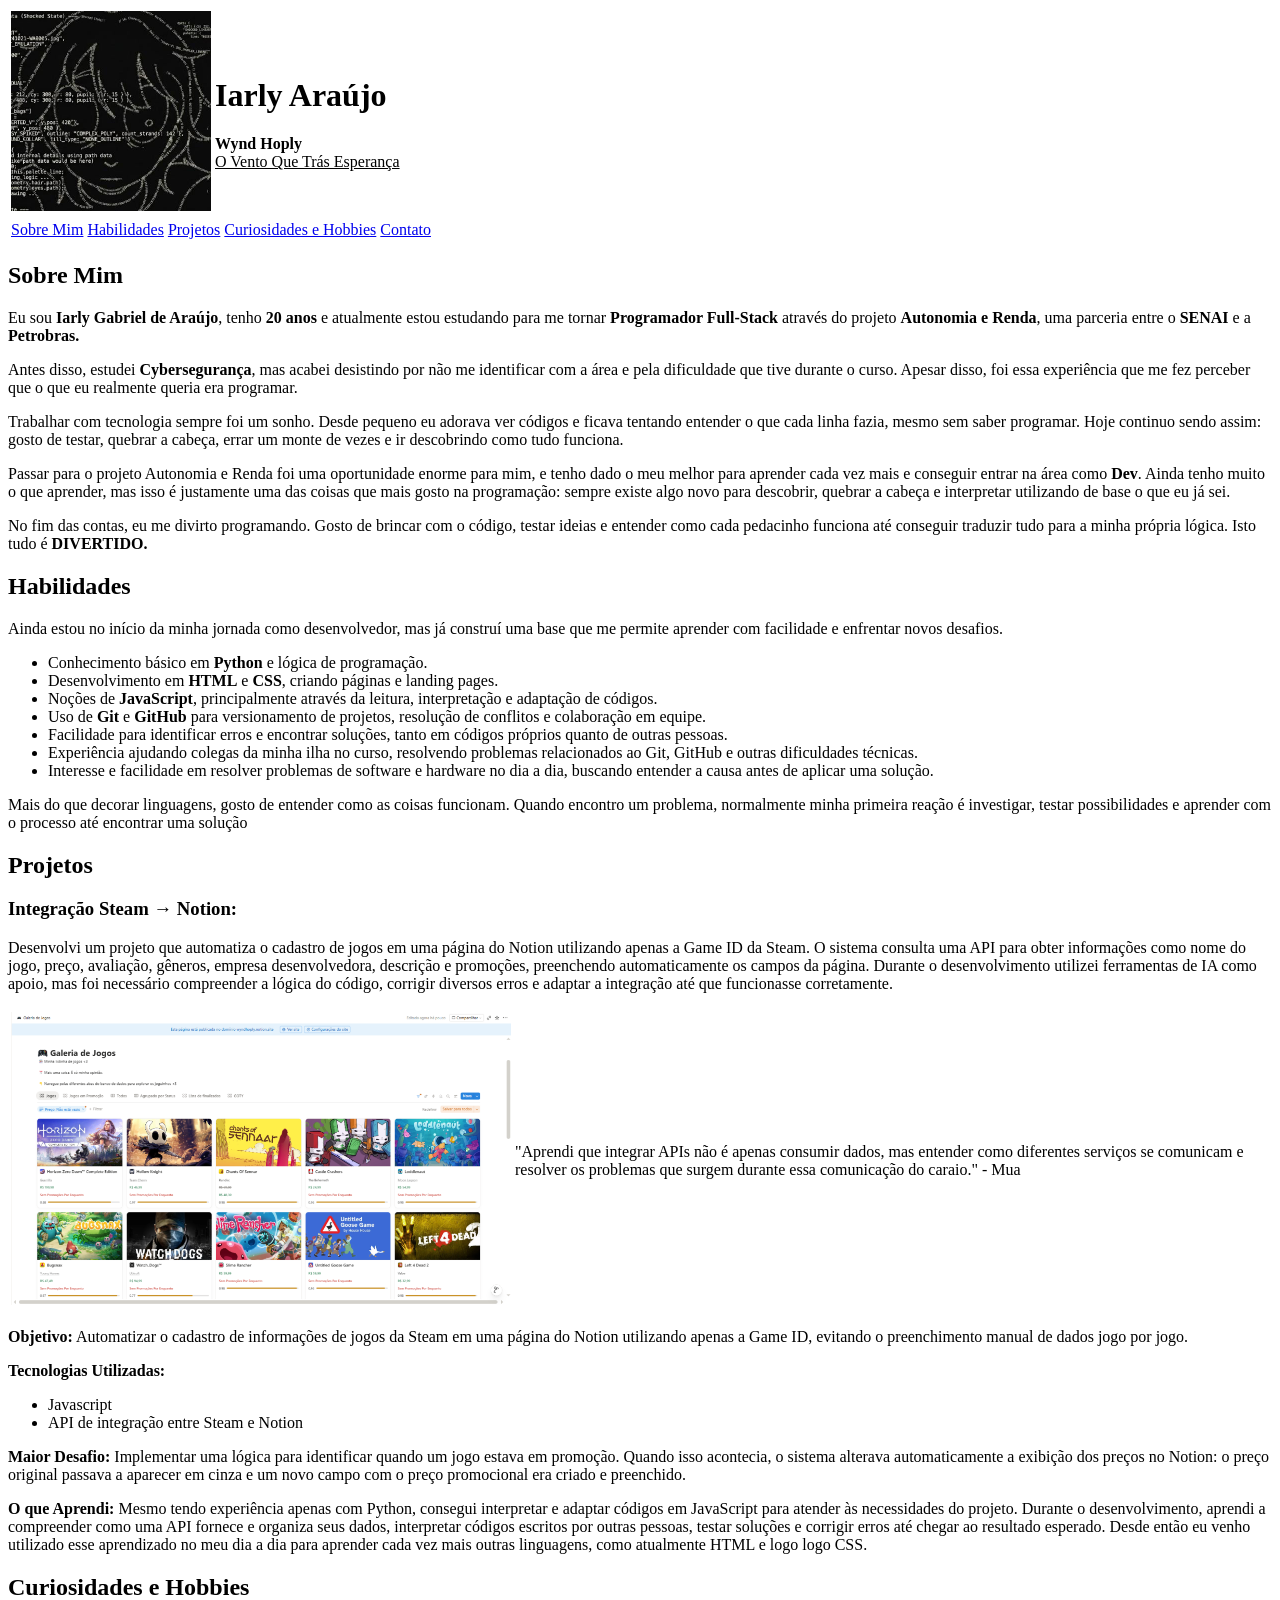
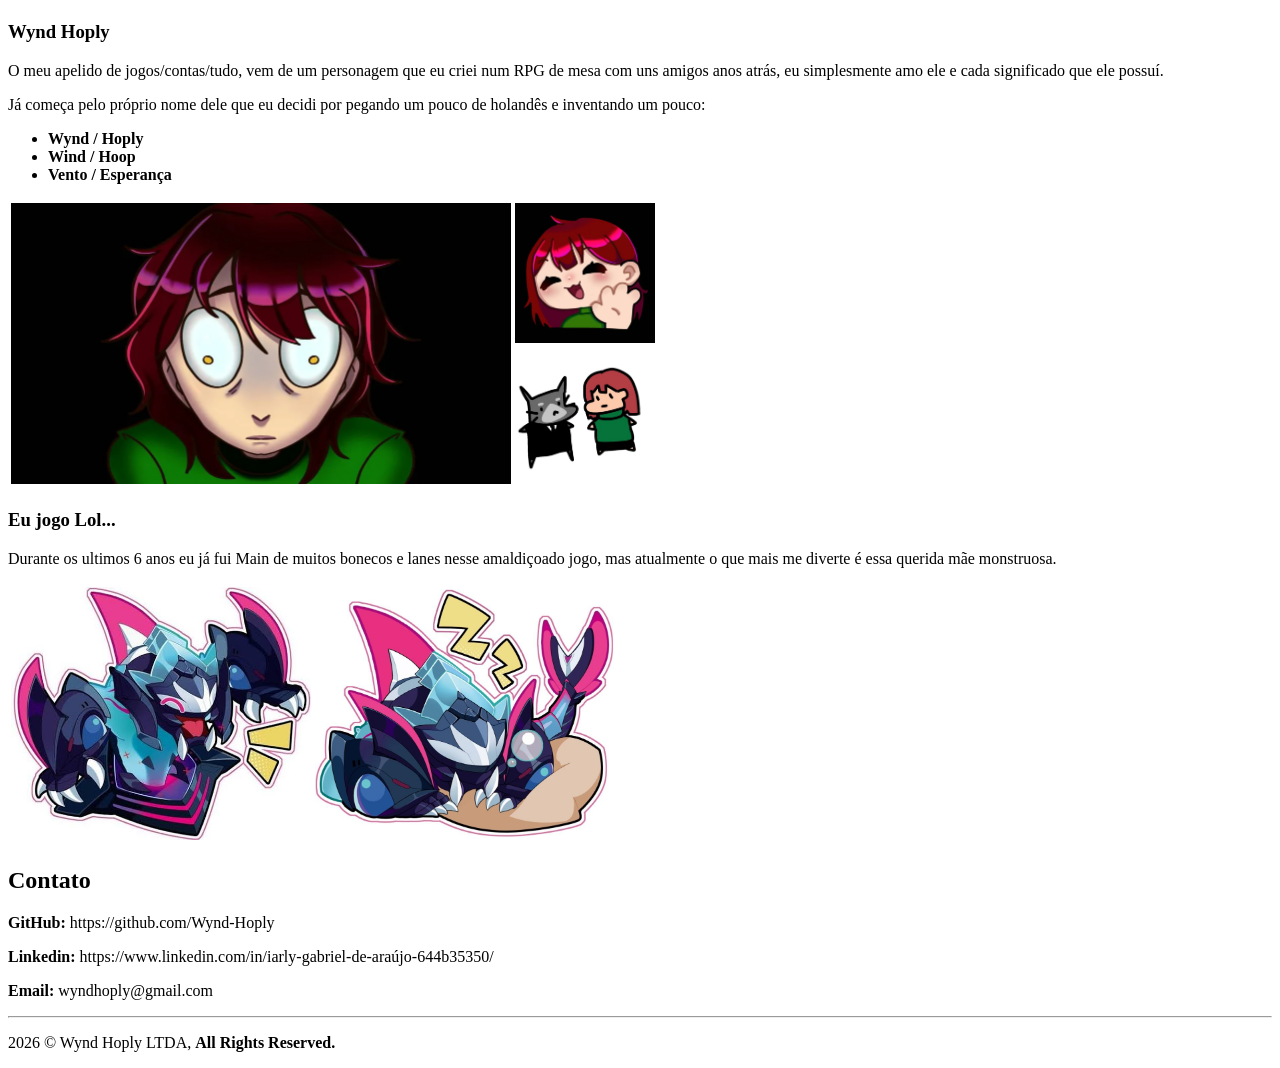
==== aula-05/index.html @ 670672aa "aula 5, criação de landing page pessoal" ====
<!doctype html>
<html lang="pt-BR">
  <head>
    <meta charset="UTF-8" />
    <meta name="viewport" content="width=device-width, initial-scale=1.0" />
    <title>Minha Página Pessoal</title>
  </head>
  <body>
    <header>
      <table>
        <tr>
          <td>
            <img src="wyndcode.jpg" alt="Foto de Perfil github" width="200" />
          </td>
          <td>
            <h1>Iarly Araújo</h1>
            <b>Wynd Hoply</b><br />
            <u>O Vento Que Trás Esperança</u>
          </td>
        </tr>
      </table>
      <nav>
        <table>
          <tr>
            <td><a href="#sobre">Sobre Mim</a></td>
            <td><a href="#habilidades">Habilidades</a></td>
            <td><a href="#projetos">Projetos</a></td>
            <td><a href="#c&h">Curiosidades e Hobbies</a></td>
            <td><a href="#contato">Contato</a></td>
          </tr>
        </table>
      </nav>
    </header>

    <main>
      <section id="sobre" class="about">
        <h2>Sobre Mim</h2>

        <section>
          <p>
            Eu sou <b>Iarly Gabriel de Araújo</b>, tenho <b>20 anos</b> e
            atualmente estou estudando para me tornar
            <b>Programador Full-Stack</b> através do projeto
            <b>Autonomia e Renda</b>, uma parceria entre o <b>SENAI</b> e a
            <b>Petrobras.</b>
          </p>

          <p>
            Antes disso, estudei <b>Cybersegurança</b>, mas acabei desistindo
            por não me identificar com a área e pela dificuldade que tive
            durante o curso. Apesar disso, foi essa experiência que me fez
            perceber que o que eu realmente queria era programar.
          </p>

          <p>
            Trabalhar com tecnologia sempre foi um sonho. Desde pequeno eu
            adorava ver códigos e ficava tentando entender o que cada linha
            fazia, mesmo sem saber programar. Hoje continuo sendo assim: gosto
            de testar, quebrar a cabeça, errar um monte de vezes e ir
            descobrindo como tudo funciona.
          </p>

          <p>
            Passar para o projeto Autonomia e Renda foi uma oportunidade enorme
            para mim, e tenho dado o meu melhor para aprender cada vez mais e
            conseguir entrar na área como <b>Dev</b>. Ainda tenho muito o que
            aprender, mas isso é justamente uma das coisas que mais gosto na
            programação: sempre existe algo novo para descobrir, quebrar a
            cabeça e interpretar utilizando de base o que eu já sei.
          </p>

          <p>
            No fim das contas, eu me divirto programando. Gosto de brincar com o
            código, testar ideias e entender como cada pedacinho funciona até
            conseguir traduzir tudo para a minha própria lógica. Isto tudo é
            <b>DIVERTIDO.</b>
          </p>
        </section>
      </section>

      <section id="habilidades" class="habilities">
        <h2>Habilidades</h2>

        <section>
          <p>
            Ainda estou no início da minha jornada como desenvolvedor, mas já
            construí uma base que me permite aprender com facilidade e enfrentar
            novos desafios.
          </p>

          <ul>
            <li>
              Conhecimento básico em <strong>Python</strong> e lógica de
              programação.
            </li>
            <li>
              Desenvolvimento em <strong>HTML</strong> e <strong>CSS</strong>,
              criando páginas e landing pages.
            </li>
            <li>
              Noções de <strong>JavaScript</strong>, principalmente através da
              leitura, interpretação e adaptação de códigos.
            </li>
            <li>
              Uso de <strong>Git</strong> e <strong>GitHub</strong> para
              versionamento de projetos, resolução de conflitos e colaboração em
              equipe.
            </li>
            <li>
              Facilidade para identificar erros e encontrar soluções, tanto em
              códigos próprios quanto de outras pessoas.
            </li>
            <li>
              Experiência ajudando colegas da minha ilha no curso, resolvendo
              problemas relacionados ao Git, GitHub e outras dificuldades
              técnicas.
            </li>
            <li>
              Interesse e facilidade em resolver problemas de software e
              hardware no dia a dia, buscando entender a causa antes de aplicar
              uma solução.
            </li>
          </ul>

          <p>
            Mais do que decorar linguagens, gosto de entender como as coisas
            funcionam. Quando encontro um problema, normalmente minha primeira
            reação é investigar, testar possibilidades e aprender com o processo
            até encontrar uma solução
          </p>
        </section>
      </section>

      <section id="projetos" class="projects">
        <h2>Projetos</h2>

        <section>
          <h3>Integração Steam → Notion:</h3>
          <section>
            <p>
              Desenvolvi um projeto que automatiza o cadastro de jogos em uma
              página do Notion utilizando apenas a Game ID da Steam. O sistema
              consulta uma API para obter informações como nome do jogo, preço,
              avaliação, gêneros, empresa desenvolvedora, descrição e promoções,
              preenchendo automaticamente os campos da página. Durante o
              desenvolvimento utilizei ferramentas de IA como apoio, mas foi
              necessário compreender a lógica do código, corrigir diversos erros
              e adaptar a integração até que funcionasse corretamente.
            </p>

            <table>
              <tr>
                <td><img src="projeto1.jpg" alt="" width="500" /></td>
                <td>
                  <p>
                    "Aprendi que integrar APIs não é apenas consumir dados, mas
                    entender como diferentes serviços se comunicam e resolver os
                    problemas que surgem durante essa comunicação do caraio." -
                    Mua
                  </p>
                </td>
              </tr>
            </table>

            <p>
              <b>Objetivo:</b> Automatizar o cadastro de informações de jogos da
              Steam em uma página do Notion utilizando apenas a Game ID,
              evitando o preenchimento manual de dados jogo por jogo.
            </p>

            <b>Tecnologias Utilizadas:</b>
            <ul>
              <li>Javascript</li>
              <li>API de integração entre Steam e Notion</li>
            </ul>

            <p>
              <b>Maior Desafio:</b> Implementar uma lógica para identificar
              quando um jogo estava em promoção. Quando isso acontecia, o
              sistema alterava automaticamente a exibição dos preços no Notion:
              o preço original passava a aparecer em cinza e um novo campo com o
              preço promocional era criado e preenchido.
            </p>

            <p>
              <b>O que Aprendi:</b> Mesmo tendo experiência apenas com Python,
              consegui interpretar e adaptar códigos em JavaScript para atender
              às necessidades do projeto. Durante o desenvolvimento, aprendi a
              compreender como uma API fornece e organiza seus dados,
              interpretar códigos escritos por outras pessoas, testar soluções e
              corrigir erros até chegar ao resultado esperado. Desde então eu
              venho utilizado esse aprendizado no meu dia a dia para aprender
              cada vez mais outras linguagens, como atualmente HTML e logo logo
              CSS.
            </p>
          </section>
        </section>
      </section>

      <section id="c&h" class="hobbies">
        <h2>Curiosidades e Hobbies</h2>

        <section>
          <h3>Wynd Hoply</h3>
          <p>
            O meu apelido de jogos/contas/tudo, vem de um personagem que eu
            criei num RPG de mesa com uns amigos anos atrás, eu simplesmente amo
            ele e cada significado que ele possuí.
          </p>
          <p>
            Já começa pelo próprio nome dele que eu decidi por pegando um pouco
            de holandês e inventando um pouco:
          </p>
          <ul>
            <li><strong>Wynd / Hoply</strong></li>
            <li><strong>Wind / Hoop</strong></li>
            <li><strong>Vento / Esperança</strong></li>
          </ul>


          <table>
            <tr>
              <td rowspan="2">
                <img src="wynd1.webp" alt="Wynd Inspirado na Pomni" width="500" />
              </td>

              <!-- Imagem pequena de cima -->
              <td>
                <img src="wyndzinho.webp" alt="Pequeno Wynd" width="140" />
              </td>
            </tr>
            <tr>
              <!-- Imagem pequena de baixo -->
              <td>
                <img src="wynd3.webp" alt="Wynd e Amigo" width="130" />
              </td>
            </tr>
          </table>
        </section>
        <section>
            <h3>Eu jogo Lol...</h3>
            <p>Durante os ultimos 6 anos eu já fui Main de muitos bonecos e lanes nesse amaldiçoado jogo, mas atualmente o que mais me diverte é essa querida mãe monstruosa.</p>

            <table>
                <tr>
                    <td><img src="reksai1.jpg" alt="" width="300"></td>
                    <td><img src="reksai2.jpg" alt="" width="300"></td>
                </tr>

            </table>
            
        </section>



      </section>

      <section id="contato" class="contact">
        <h2>Contato</h2>
        <p><b>GitHub:</b> https://github.com/Wynd-Hoply</p>
        <p>
          <b>Linkedin:</b>
          https://www.linkedin.com/in/iarly-gabriel-de-araújo-644b35350/
        </p>
        <p><b>Email:</b> wyndhoply@gmail.com</p>
      </section>
    </main>

    <!--Rodapé-->
    <footer>
      <hr />
      <p>2026 &copy; Wynd Hoply LTDA, <b>All Rights Reserved.</b></p>
    </footer>
  </body>
</html>
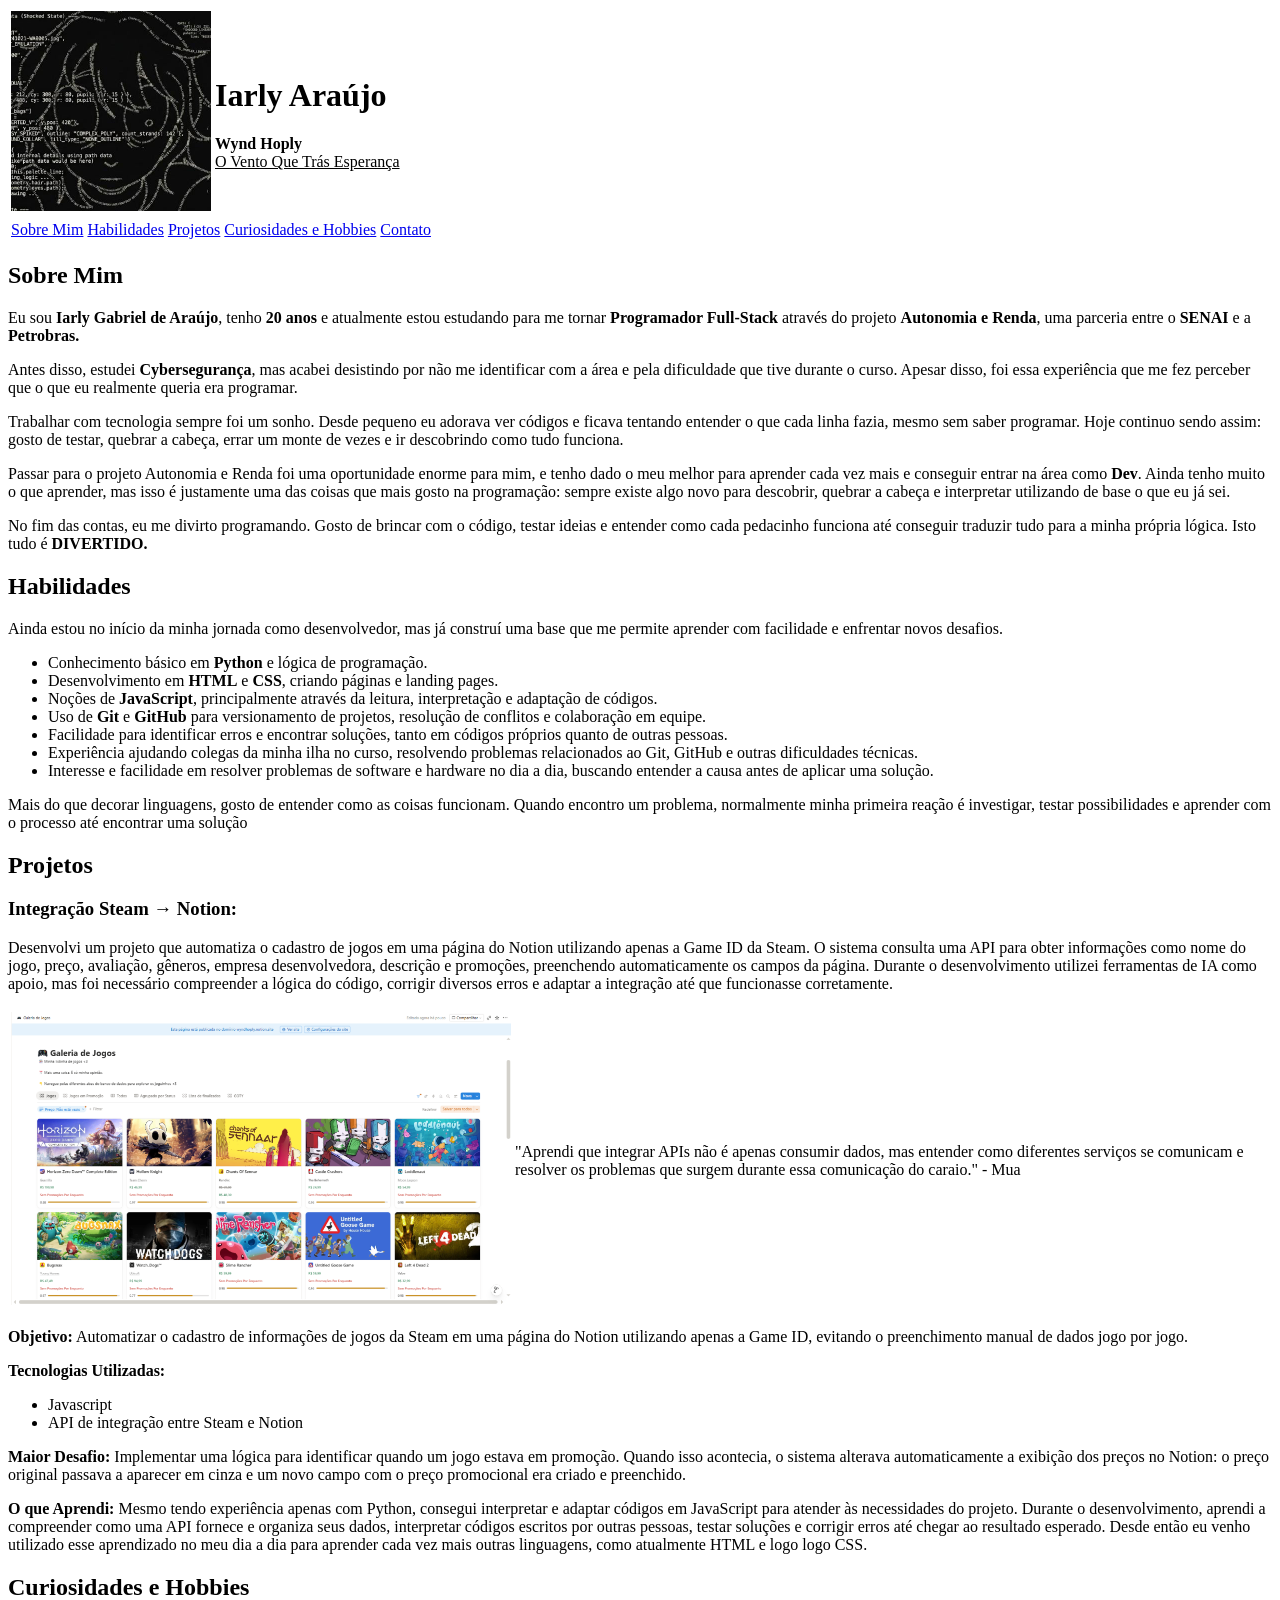
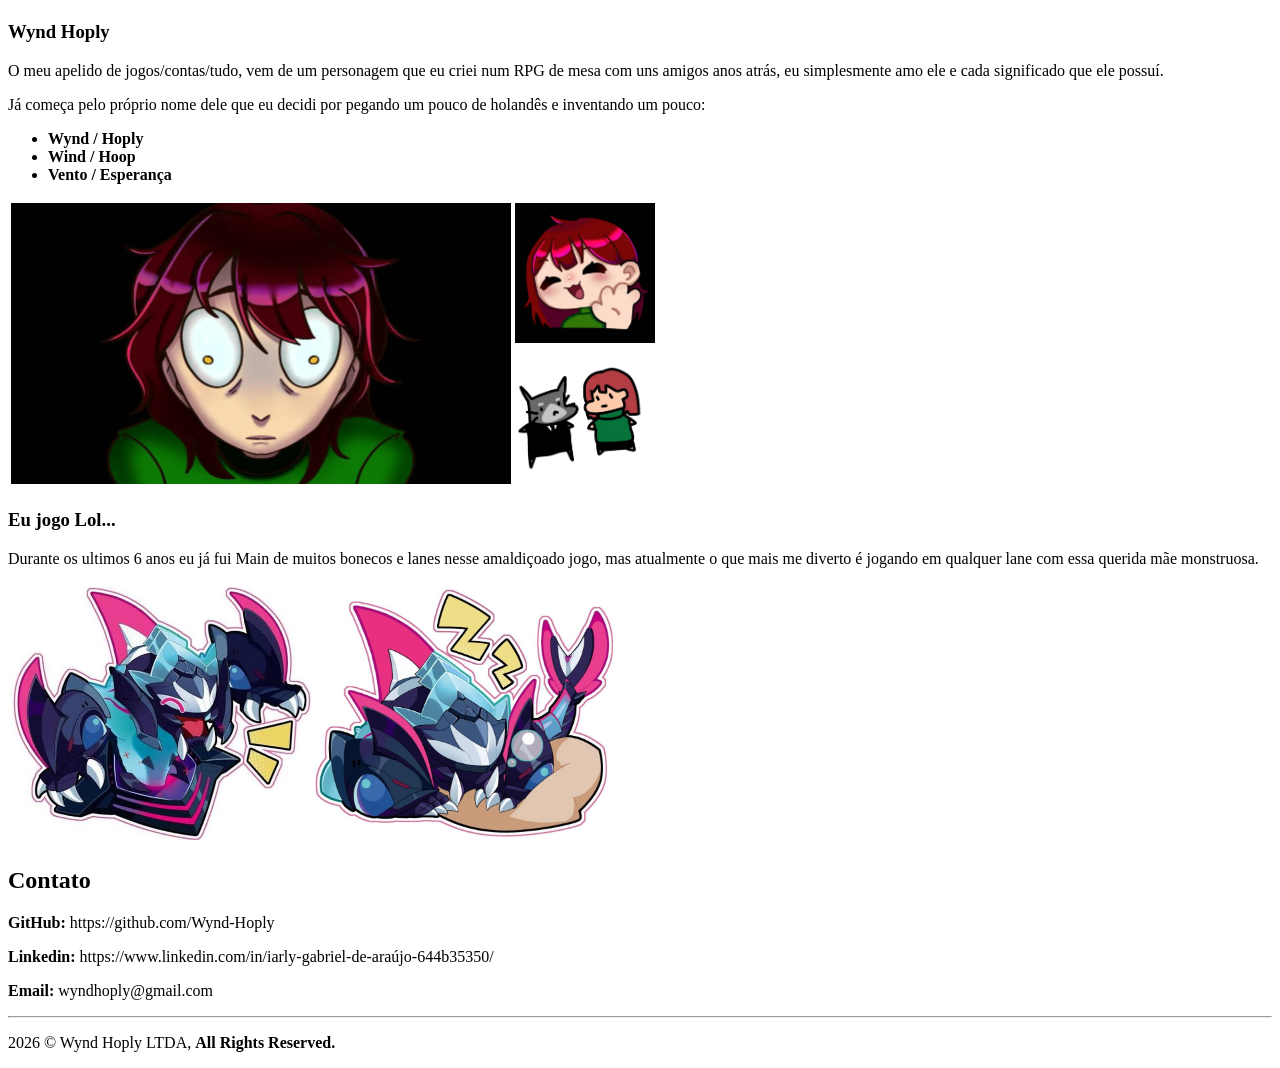
==== commit 56e4de70: "correção de erros e utilização do prettier" ====
--- a/aula-05/index.html
+++ b/aula-05/index.html
@@ -217,11 +217,14 @@
             <li><strong>Vento / Esperança</strong></li>
           </ul>
 
-
           <table>
             <tr>
               <td rowspan="2">
-                <img src="wynd1.webp" alt="Wynd Inspirado na Pomni" width="500" />
+                <img
+                  src="wynd1.webp"
+                  alt="Wynd Inspirado na Pomni"
+                  width="500"
+                />
               </td>
 
               <!-- Imagem pequena de cima -->
@@ -238,21 +241,20 @@
           </table>
         </section>
         <section>
-            <h3>Eu jogo Lol...</h3>
-            <p>Durante os ultimos 6 anos eu já fui Main de muitos bonecos e lanes nesse amaldiçoado jogo, mas atualmente o que mais me diverte é essa querida mãe monstruosa.</p>
-
-            <table>
-                <tr>
-                    <td><img src="reksai1.jpg" alt="" width="300"></td>
-                    <td><img src="reksai2.jpg" alt="" width="300"></td>
-                </tr>
-
-            </table>
-            
-        </section>
-
-
-
+          <h3>Eu jogo Lol...</h3>
+          <p>
+            Durante os ultimos 6 anos eu já fui Main de muitos bonecos e lanes
+            nesse amaldiçoado jogo, mas atualmente o que mais me diverto é
+            jogando em qualquer lane com essa querida mãe monstruosa.
+          </p>
+
+          <table>
+            <tr>
+              <td><img src="reksai1.jpg" alt="" width="300" /></td>
+              <td><img src="reksai2.jpg" alt="" width="300" /></td>
+            </tr>
+          </table>
+        </section>
       </section>
 
       <section id="contato" class="contact">
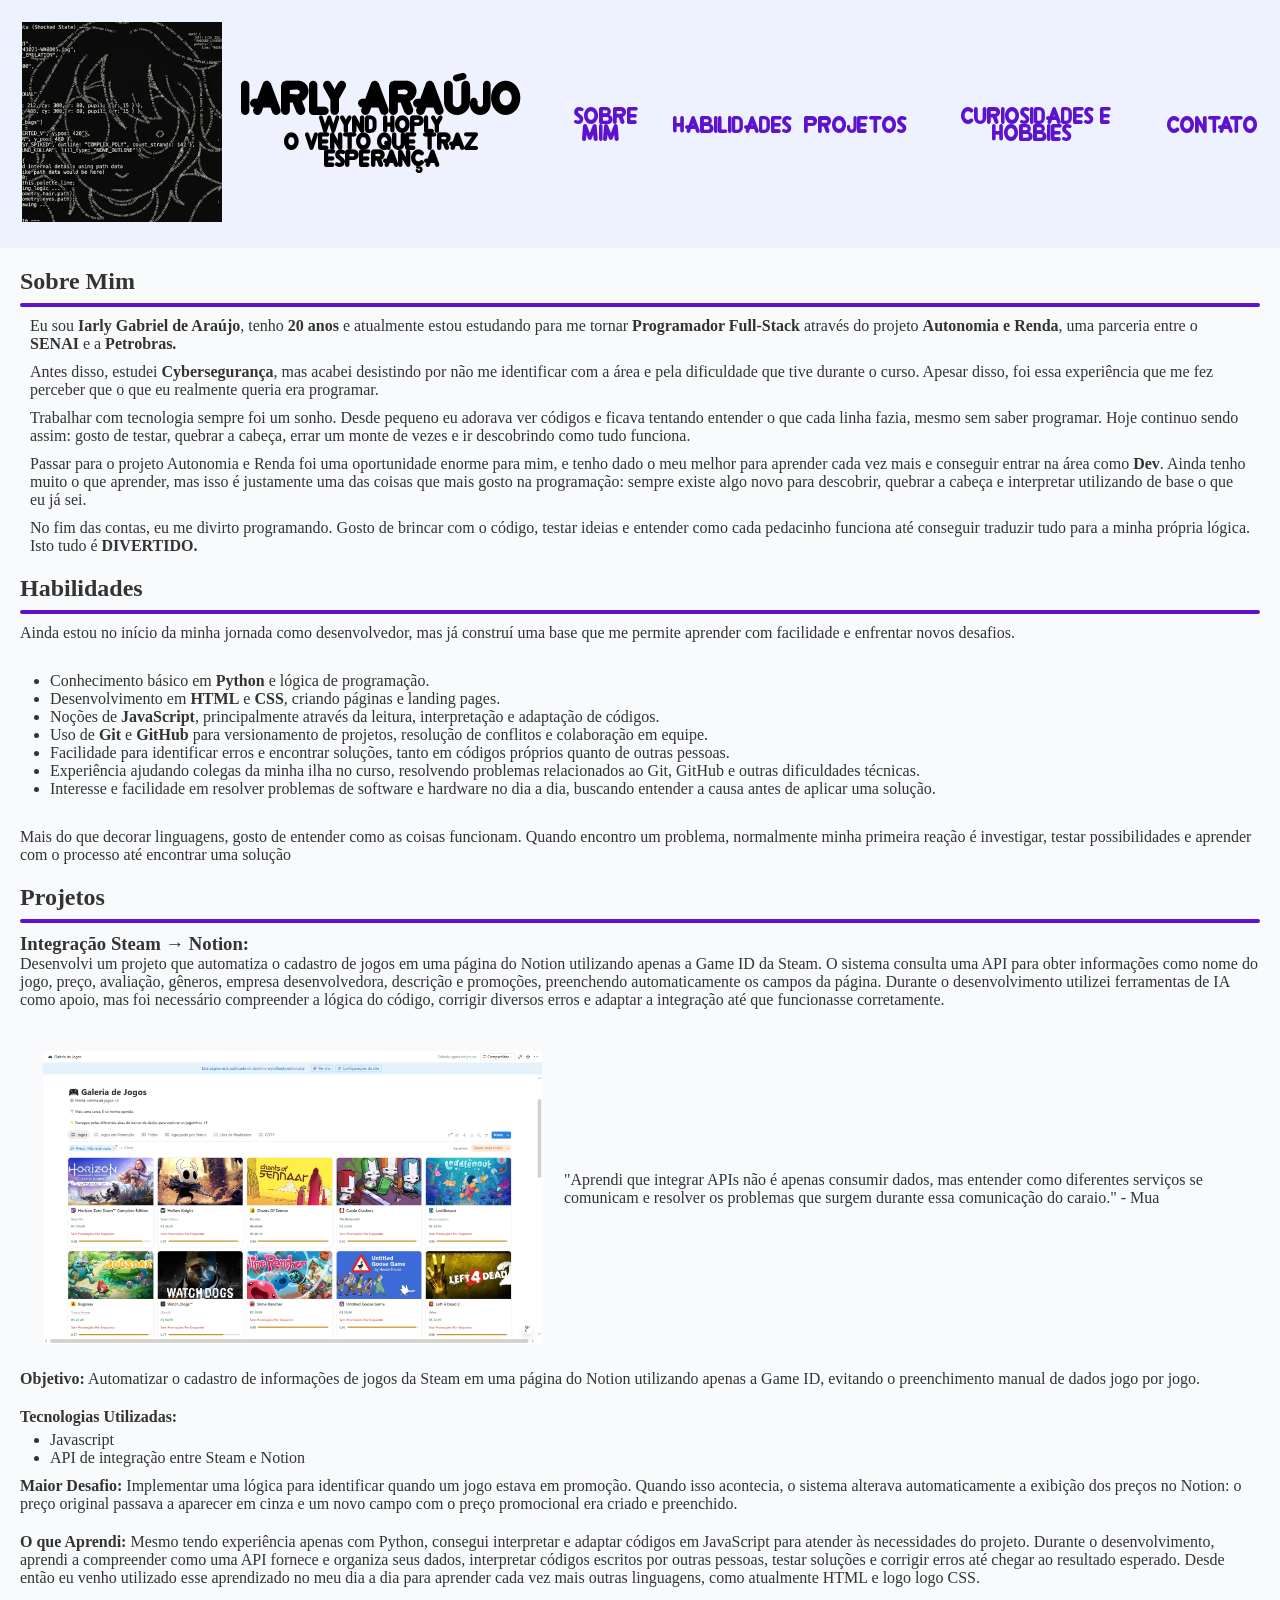
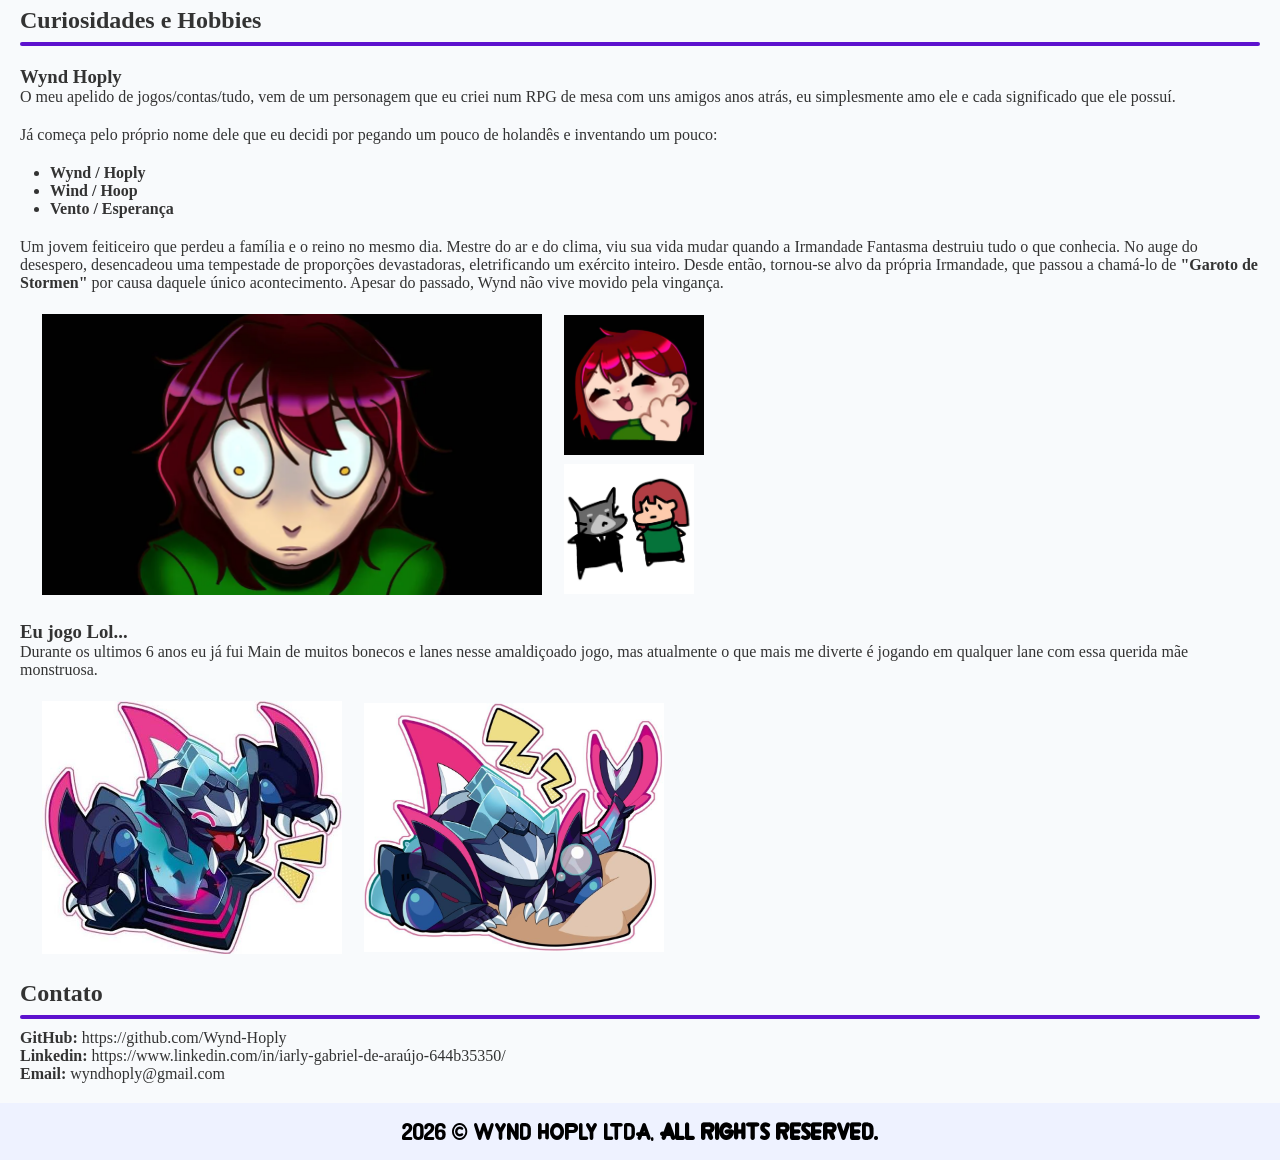
==== commit 231fd0b7: "style: Criação de estilo de página, deixando organizado, centralizado e bonito" ====
--- a/aula-05/index.html
+++ b/aula-05/index.html
@@ -4,9 +4,10 @@
     <meta charset="UTF-8" />
     <meta name="viewport" content="width=device-width, initial-scale=1.0" />
     <title>Minha Página Pessoal</title>
+    <link rel="stylesheet" href="style.css">
   </head>
   <body>
-    <header>
+    <header class="header">
       <table>
         <tr>
           <td>
@@ -15,11 +16,11 @@
           <td>
             <h1>Iarly Araújo</h1>
             <b>Wynd Hoply</b><br />
-            <u>O Vento Que Trás Esperança</u>
+            <b>O Vento Que Traz Esperança</b>
           </td>
         </tr>
       </table>
-      <nav>
+      <nav class="nav-menu">
         <table>
           <tr>
             <td><a href="#sobre">Sobre Mim</a></td>
@@ -150,7 +151,7 @@
 
             <table>
               <tr>
-                <td><img src="projeto1.jpg" alt="" width="500" /></td>
+                <td><img src="projeto1.jpg" alt="Projeto Notion" width="500" /></td>
                 <td>
                   <p>
                     "Aprendi que integrar APIs não é apenas consumir dados, mas
@@ -216,6 +217,8 @@
             <li><strong>Wind / Hoop</strong></li>
             <li><strong>Vento / Esperança</strong></li>
           </ul>
+
+          <p>Um jovem feiticeiro que perdeu a família e o reino no mesmo dia. Mestre do ar e do clima, viu sua vida mudar quando a Irmandade Fantasma destruiu tudo o que conhecia. No auge do desespero, desencadeou uma tempestade de proporções devastadoras, eletrificando um exército inteiro. Desde então, tornou-se alvo da própria Irmandade, que passou a chamá-lo de <strong>"Garoto de Stormen"</strong> por causa daquele único acontecimento. Apesar do passado, Wynd não vive movido pela vingança.</p>
 
           <table>
             <tr>
@@ -244,7 +247,7 @@
           <h3>Eu jogo Lol...</h3>
           <p>
             Durante os ultimos 6 anos eu já fui Main de muitos bonecos e lanes
-            nesse amaldiçoado jogo, mas atualmente o que mais me diverto é
+            nesse amaldiçoado jogo, mas atualmente o que mais me diverte é
             jogando em qualquer lane com essa querida mãe monstruosa.
           </p>
 
@@ -269,8 +272,7 @@
     </main>
 
     <!--Rodapé-->
-    <footer>
-      <hr />
+    <footer class="footer">
       <p>2026 &copy; Wynd Hoply LTDA, <b>All Rights Reserved.</b></p>
     </footer>
   </body>
--- a/aula-05/style.css
+++ b/aula-05/style.css
@@ -0,0 +1,135 @@
+/* Adicionando fonte Nova */
+@font-face {
+    font-family: Crewniverse;
+    src: url(crewniverse_font.otf);
+         font-weight: normal;
+         font-style: normal;
+         font-display: swap;
+}
+
+/* Resetando o style da Página */
+* {
+    margin: 0;
+    padding: 0;
+    box-sizing: border-box;
+}
+
+/* corpo da pagina */
+body {
+    font-family: Georgia, 'Times New Roman', Times, serif;
+    background-color: #F8FAFC;
+    color: #333;
+    
+}
+
+/* Cabeçalho */
+.header {
+    font-family: Crewniverse, sans-serif;
+    letter-spacing: 0px;
+    color: black;
+
+    justify-content: center;
+    display: flex;
+
+    background-color: #EEF2FF;
+    padding: 20px;
+    text-align: center;
+    text-decoration: none;
+}
+
+/* Nav */
+nav.nav-menu a {
+    text-decoration: none;
+    color: #5d12ce;
+    margin-left: 10px;
+}
+.nav-menu {
+    display: flex;
+    justify-content: center;
+    border: 100px;
+}
+
+/* Sobre mim */
+.about {
+    margin: 20px;
+}
+.about p {
+    margin: 10px;
+}
+
+/* Habilidades */
+.habilities {
+    margin: 20px;
+}
+.habilities ul {
+    margin: 30px;
+}
+
+/* Projetos */
+.projects {
+    margin: 20px;
+}
+.projects img {
+    margin: 20px;
+    
+}
+.projects p {
+    margin-bottom: 20px;
+}
+.projects ul {
+        margin-left: 30px;
+        margin-top: 5px;
+        margin-bottom: 10px;
+}
+
+/* Hobbies */
+.hobbies {
+    margin: 20px;
+}
+.hobbies p {
+    margin-bottom: 20px;
+}
+.hobbies ul {
+    margin-left: 30px;
+    margin-bottom: 20px;
+}
+.hobbies img {
+    margin-left: 20px;
+}
+.hobbies h3 {
+    margin-top: 20px;
+}
+
+.contact {
+    margin: 20px;
+}
+
+/* Definição de cada titulo 2 */
+h2 {
+    margin-bottom: 10px;
+
+}
+h2::after {
+    content: "";
+    display: block;
+    width: 100%;
+    height: 4px;
+    background: #5d12ce;
+    border-radius: 10px;
+    margin-top: 8px;
+}
+
+/*Rodapé*/
+.footer {
+    font-family: Crewniverse, sans-serif;
+    letter-spacing: 0px;
+    color: black;
+
+    justify-content: center;
+    display: flex;
+
+    background-color: #EEF2FF;
+    padding: 20px;
+    text-align: center;
+    text-decoration: none;
+}
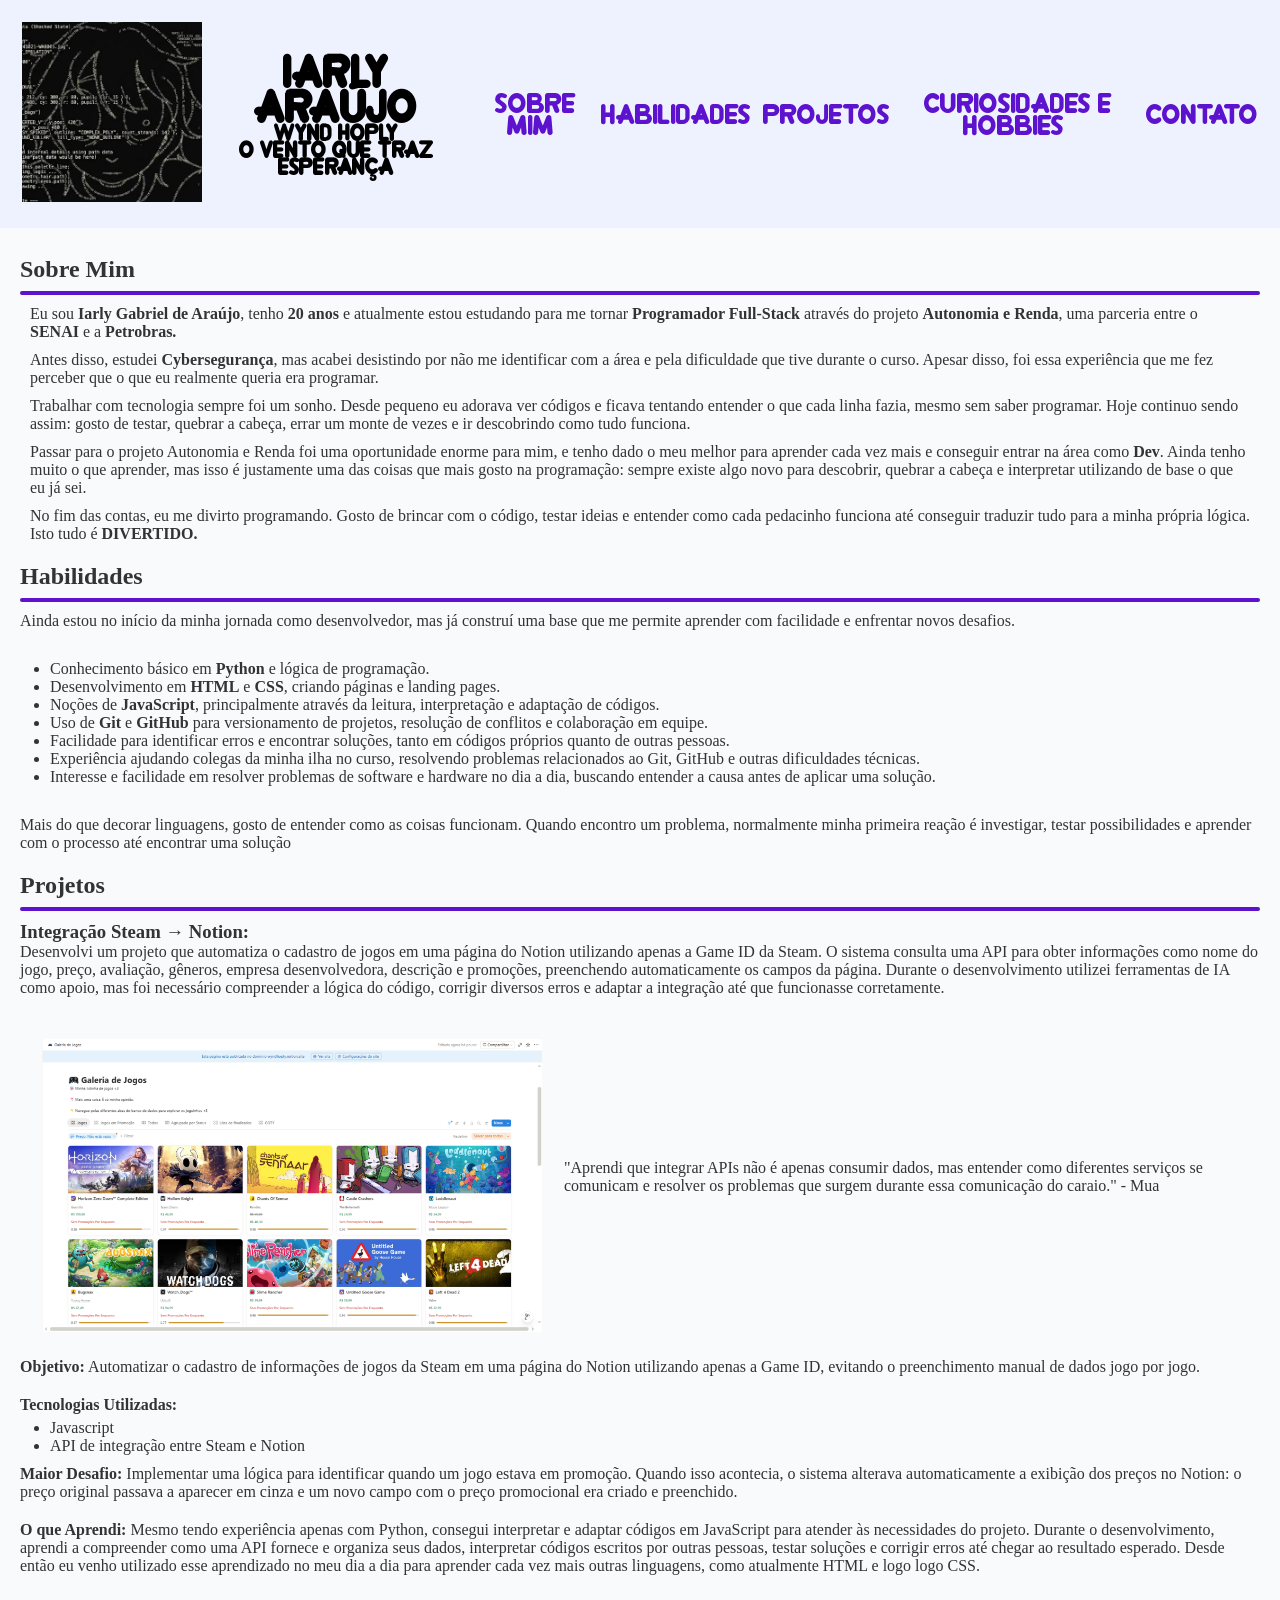
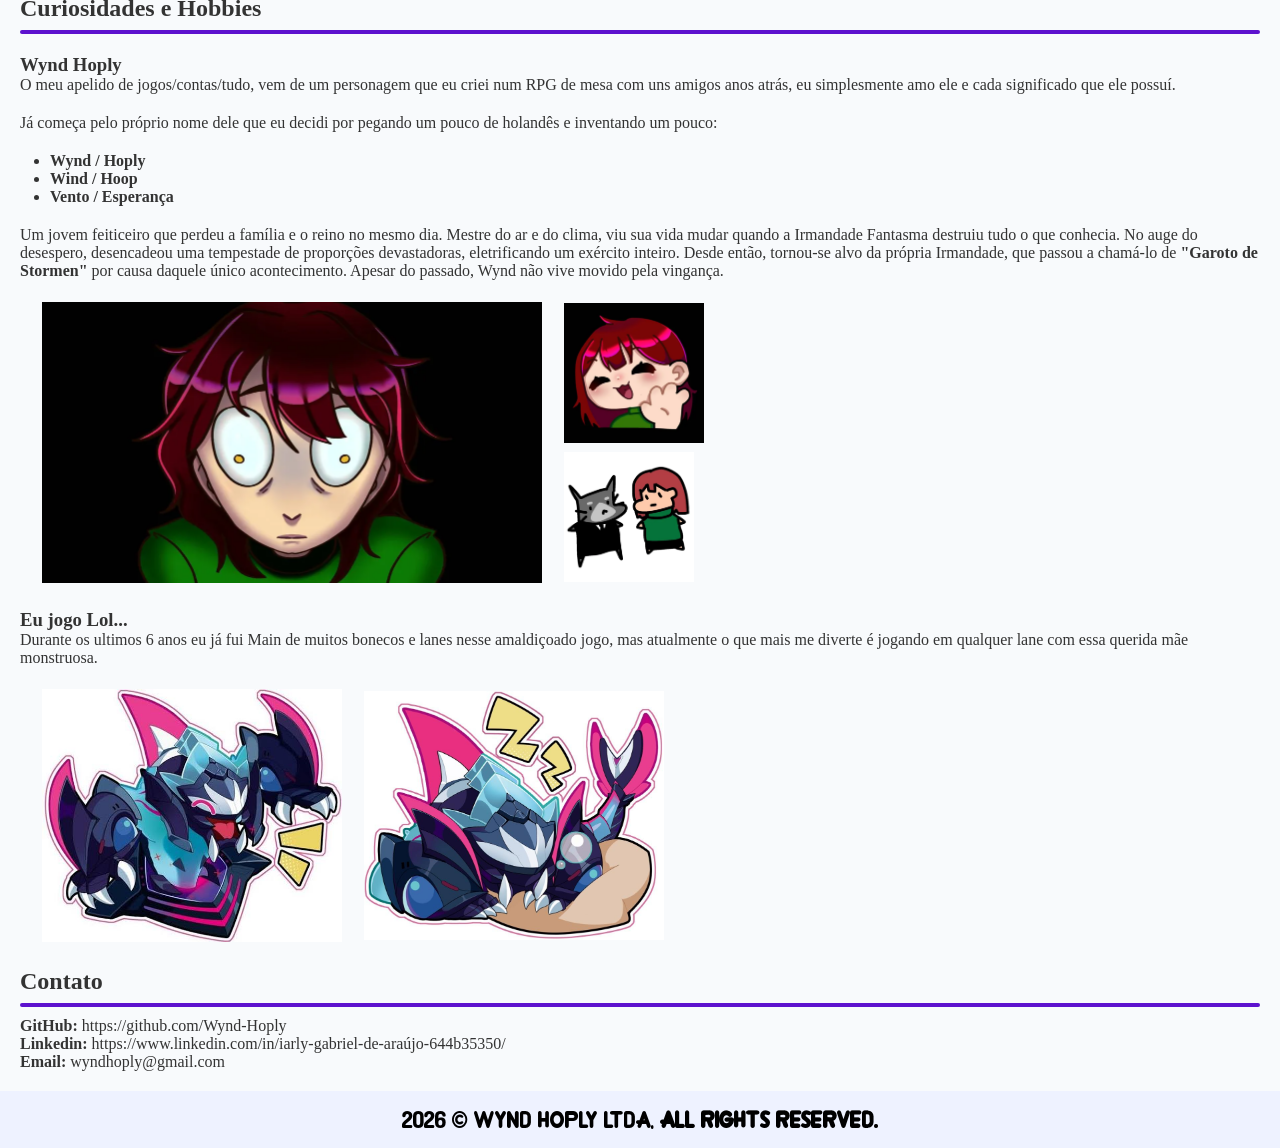
==== commit 64b97b32: "feat(): Header fixo e HoverIn" ====
--- a/aula-05/index.html
+++ b/aula-05/index.html
@@ -4,14 +4,18 @@
     <meta charset="UTF-8" />
     <meta name="viewport" content="width=device-width, initial-scale=1.0" />
     <title>Minha Página Pessoal</title>
-    <link rel="stylesheet" href="style.css">
+    <link rel="stylesheet" href="style.css" />
+    <link rel="shortcut icon" href="wyndzinho.webp" />
   </head>
-  <body>
-    <header class="header">
+  <body id="body">
+    <!-- Cabeçalho -->
+    <header class="header" id="header">
       <table>
         <tr>
           <td>
-            <img src="wyndcode.jpg" alt="Foto de Perfil github" width="200" />
+            <a href="#home"
+              ><img src="wyndcode.jpg" alt="Foto de Perfil github" width="200"
+            /></a>
           </td>
           <td>
             <h1>Iarly Araújo</h1>
@@ -20,6 +24,8 @@
           </td>
         </tr>
       </table>
+
+      <!-- Navegação -->
       <nav class="nav-menu">
         <table>
           <tr>
@@ -34,6 +40,7 @@
     </header>
 
     <main>
+      <!-- Sobre Mim -->
       <section id="sobre" class="about">
         <h2>Sobre Mim</h2>
 
@@ -79,6 +86,7 @@
         </section>
       </section>
 
+      <!-- Habilidades -->
       <section id="habilidades" class="habilities">
         <h2>Habilidades</h2>
 
@@ -132,6 +140,7 @@
         </section>
       </section>
 
+      <!-- Projetos -->
       <section id="projetos" class="projects">
         <h2>Projetos</h2>
 
@@ -151,7 +160,9 @@
 
             <table>
               <tr>
-                <td><img src="projeto1.jpg" alt="Projeto Notion" width="500" /></td>
+                <td>
+                  <img src="projeto1.jpg" alt="Projeto Notion" width="500" />
+                </td>
                 <td>
                   <p>
                     "Aprendi que integrar APIs não é apenas consumir dados, mas
@@ -198,6 +209,7 @@
         </section>
       </section>
 
+      <!-- Curiosidades e Hobbies -->
       <section id="c&h" class="hobbies">
         <h2>Curiosidades e Hobbies</h2>
 
@@ -218,7 +230,17 @@
             <li><strong>Vento / Esperança</strong></li>
           </ul>
 
-          <p>Um jovem feiticeiro que perdeu a família e o reino no mesmo dia. Mestre do ar e do clima, viu sua vida mudar quando a Irmandade Fantasma destruiu tudo o que conhecia. No auge do desespero, desencadeou uma tempestade de proporções devastadoras, eletrificando um exército inteiro. Desde então, tornou-se alvo da própria Irmandade, que passou a chamá-lo de <strong>"Garoto de Stormen"</strong> por causa daquele único acontecimento. Apesar do passado, Wynd não vive movido pela vingança.</p>
+          <p>
+            Um jovem feiticeiro que perdeu a família e o reino no mesmo dia.
+            Mestre do ar e do clima, viu sua vida mudar quando a Irmandade
+            Fantasma destruiu tudo o que conhecia. No auge do desespero,
+            desencadeou uma tempestade de proporções devastadoras, eletrificando
+            um exército inteiro. Desde então, tornou-se alvo da própria
+            Irmandade, que passou a chamá-lo de
+            <strong>"Garoto de Stormen"</strong> por causa daquele único
+            acontecimento. Apesar do passado, Wynd não vive movido pela
+            vingança.
+          </p>
 
           <table>
             <tr>
@@ -260,6 +282,7 @@
         </section>
       </section>
 
+      <!-- Contatos -->
       <section id="contato" class="contact">
         <h2>Contato</h2>
         <p><b>GitHub:</b> https://github.com/Wynd-Hoply</p>
@@ -275,5 +298,6 @@
     <footer class="footer">
       <p>2026 &copy; Wynd Hoply LTDA, <b>All Rights Reserved.</b></p>
     </footer>
+    <script src="script.js"></script>
   </body>
 </html>
--- a/aula-05/style.css
+++ b/aula-05/style.css
@@ -1,135 +1,212 @@
 /* Adicionando fonte Nova */
 @font-face {
-    font-family: Crewniverse;
-    src: url(crewniverse_font.otf);
-         font-weight: normal;
-         font-style: normal;
-         font-display: swap;
+  font-family: Crewniverse;
+  src: url(crewniverse_font.otf);
+  font-weight: normal;
+  font-style: normal;
+  font-display: swap;
 }
 
 /* Resetando o style da Página */
 * {
-    margin: 0;
-    padding: 0;
-    box-sizing: border-box;
+  margin: 0;
+  padding: 0;
+  box-sizing: border-box;
 }
 
 /* corpo da pagina */
 body {
-    font-family: Georgia, 'Times New Roman', Times, serif;
-    background-color: #F8FAFC;
-    color: #333;
-    
+  font-family: Georgia, "Times New Roman", Times, serif;
+  background-color: #f8fafc;
+  color: #333;
+
+  margin-top: 220px;
+  transition: 0.35s;
+}
+
+main {
+  padding-top: 16px;
+}
+
+body.scrolled {
+  margin-top: 160px;
+}
+main.scrolled {
+  padding-top: 0px;
 }
 
 /* Cabeçalho */
 .header {
-    font-family: Crewniverse, sans-serif;
-    letter-spacing: 0px;
-    color: black;
-
-    justify-content: center;
-    display: flex;
-
-    background-color: #EEF2FF;
-    padding: 20px;
-    text-align: center;
-    text-decoration: none;
+  font-family: Crewniverse, sans-serif;
+  letter-spacing: 0px;
+  color: black;
+
+  justify-content: center;
+  display: flex;
+
+  background-color: #eef2ff;
+  padding: 20px;
+  text-align: center;
+  text-decoration: none;
+
+  position: fixed;
+  top: 0;
+  left: 0;
+  width: 100%;
+
+  display: flex;
+  align-items: center;
+  justify-content: space-around;
+
+  transition: 0.45s ease;
+  z-index: 1000;
+}
+header img {
+  width: 180px;
+  transition: 0.3s;
+}
+header h1 {
+  transition: 0.45s;
+}
+header nav a {
+  font-size: 20px;
+  transition: 0.45s;
+}
+/* Quando scrollar transformar e transicionar*/
+header.scrolled {
+  height: 80px;
+  box-shadow: 0 5px 15px rgba(0, 0, 0, 0.15);
+}
+header.scrolled img {
+  width: 70px;
+}
+header.scrolled h1 {
+  font-size: 28px;
+
+  display: flex;
+  align-items: center;
+  justify-content: space-around;
+  margin-top: 30px;
+}
+header.scrolled nav a {
+  font-size: 20px;
+}
+header b {
+  transition: 0.3s;
+}
+header.scrolled b {
+  opacity: 0;
+  transform: translateY(-10px);
+  pointer-events: none;
 }
 
 /* Nav */
-nav.nav-menu a {
-    text-decoration: none;
-    color: #5d12ce;
-    margin-left: 10px;
+.nav-menu a {
+  text-decoration: none;
+  color: #5d12ce;
+  margin-left: 10px;
+  transition: 0.75s;
 }
 .nav-menu {
-    display: flex;
-    justify-content: center;
-    border: 100px;
+  display: inline-block;
+  justify-content: center;
+  border: 100px;
+}
+/* Quando estiver em cima trocar a cor */
+.nav-menu a:hover {
+  color: #2a0b58;
 }
 
 /* Sobre mim */
 .about {
-    margin: 20px;
+  margin: 20px;
 }
 .about p {
-    margin: 10px;
+  margin: 10px;
 }
 
 /* Habilidades */
 .habilities {
-    margin: 20px;
+  margin: 20px;
 }
 .habilities ul {
-    margin: 30px;
+  margin: 30px;
 }
 
 /* Projetos */
 .projects {
-    margin: 20px;
+  margin: 20px;
 }
 .projects img {
-    margin: 20px;
-    
+  margin: 20px;
 }
 .projects p {
-    margin-bottom: 20px;
+  margin-bottom: 20px;
 }
 .projects ul {
-        margin-left: 30px;
-        margin-top: 5px;
-        margin-bottom: 10px;
+  margin-left: 30px;
+  margin-top: 5px;
+  margin-bottom: 10px;
 }
 
 /* Hobbies */
 .hobbies {
-    margin: 20px;
+  margin: 20px;
 }
 .hobbies p {
-    margin-bottom: 20px;
+  margin-bottom: 20px;
 }
 .hobbies ul {
-    margin-left: 30px;
-    margin-bottom: 20px;
+  margin-left: 30px;
+  margin-bottom: 20px;
 }
 .hobbies img {
-    margin-left: 20px;
+  margin-left: 20px;
 }
 .hobbies h3 {
-    margin-top: 20px;
-}
-
+  margin-top: 20px;
+}
+
+/* Contatos */
 .contact {
-    margin: 20px;
+  margin: 20px;
 }
 
 /* Definição de cada titulo 2 */
 h2 {
-    margin-bottom: 10px;
-
-}
+  margin-bottom: 10px;
+}
+/* Depois de um Titulo2 É obrigatório tal tal tal */
 h2::after {
-    content: "";
-    display: block;
-    width: 100%;
-    height: 4px;
-    background: #5d12ce;
-    border-radius: 10px;
-    margin-top: 8px;
+  content: "";
+  display: block;
+  width: 100%;
+  height: 4px;
+  background: #5d12ce;
+  border-radius: 10px;
+  margin-top: 8px;
 }
 
 /*Rodapé*/
 .footer {
-    font-family: Crewniverse, sans-serif;
-    letter-spacing: 0px;
-    color: black;
-
-    justify-content: center;
-    display: flex;
-
-    background-color: #EEF2FF;
-    padding: 20px;
-    text-align: center;
-    text-decoration: none;
-}+  font-family: Crewniverse, sans-serif;
+  letter-spacing: 0px;
+  color: black;
+
+  justify-content: center;
+  display: flex;
+
+  background-color: #eef2ff;
+  padding: 20px;
+  text-align: center;
+  text-decoration: none;
+}
+
+/* Corrigir o posicionamento quando utilizar um Nav-Menu */
+#sobre,
+#habilidades,
+#projetos,
+#c\&h,
+#contato {
+  scroll-margin-top: 100px;
+}
